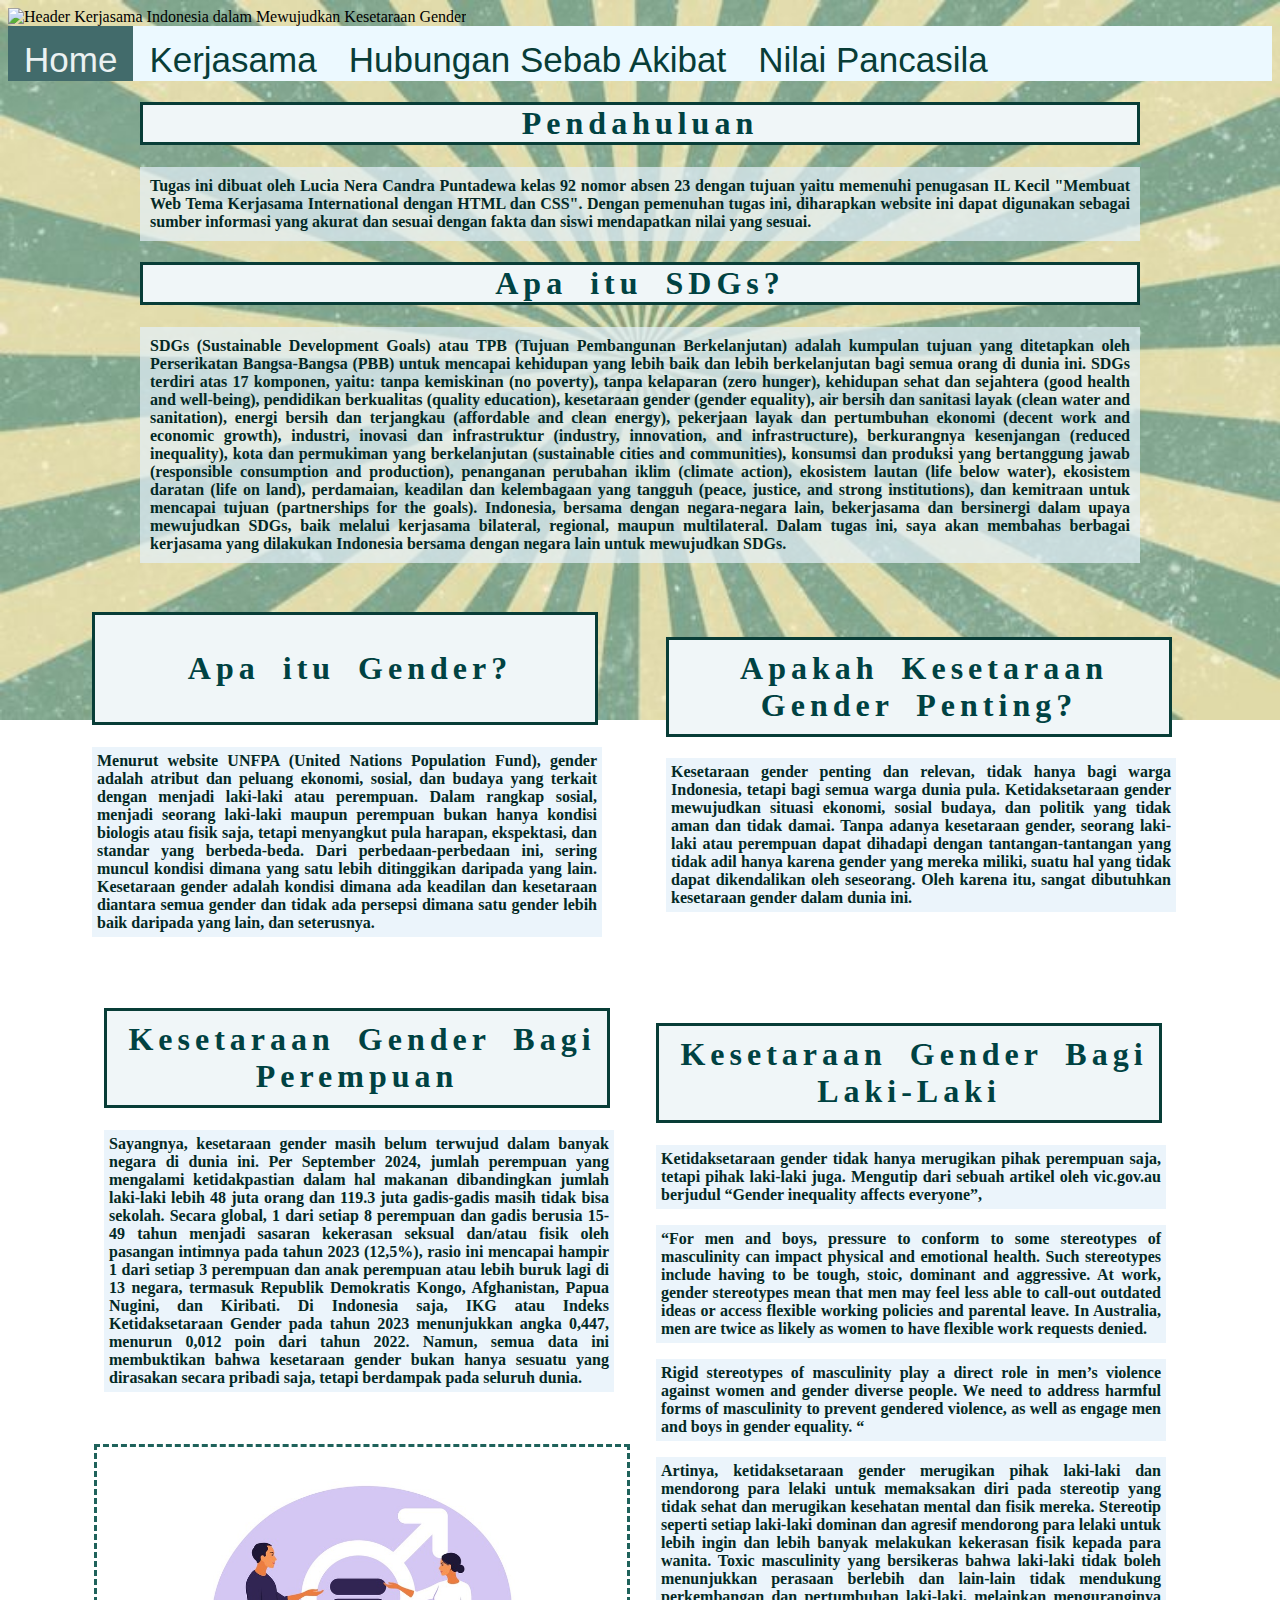
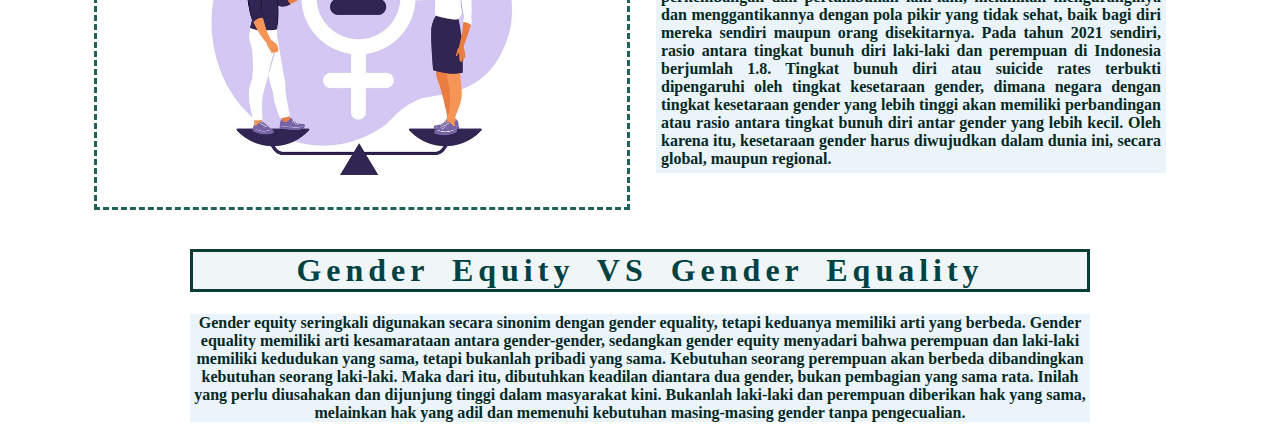
==== index.html @ c9126374 "Add files via upload" ====
<!DOCTYPE html>
<html>

<head>
    <title>Kerjasama Indonesia Secara Multilateral Dalam Mewujudkan Kesetaraan Gender</title>
    <link rel="stylesheet" href="index.css">
    <img class="header" src="header (1).png" alt="Header Kerjasama Indonesia dalam Mewujudkan Kesetaraan Gender">
    <ul>
        <li><a class="active">Home</a></li>
        <li class="kdropdown">
            <a class="kdropbtn" href="">Kerjasama</a>
            <div class="kdropdown-content">
                <a href="kb.html">Kerjasama Bilateral</a>
                <a href="kr.html">Kerjasama Regional</a>
                <a href="km.html">Kerjasama Multilateral</a>
            </div>
        </li>
        <li><a class="ddropdown" href="dampak.html">Hubungan Sebab Akibat</a></li>
        <li><a class="ndropdown" href="nilai.html">Nilai Pancasila</a></li>
        <li><a class="sdropdown" href="saran.html">Kesimpulan dan Saran</a></li>
    </ul>
</head>
<center>
    <div class="pendahuluan">
        <h1 class="peh">Pendahuluan</h1>
        <p class="pe">Tugas ini dibuat oleh Lucia Nera Candra Puntadewa kelas 92 nomor absen 23 dengan
            tujuan yaitu memenuhi penugasan IL Kecil "Membuat Web Tema Kerjasama International dengan HTML
            dan CSS". Dengan pemenuhan tugas ini, diharapkan website ini dapat digunakan sebagai sumber
            informasi yang akurat dan sesuai dengan fakta dan siswi mendapatkan nilai yang sesuai.</p>
    </div>
</center>
<center>
    <div class="sh">
        <h1 class="sdgh">Apa itu SDGs?</h1>
        <p class="sdg">SDGs (Sustainable Development Goals) atau TPB (Tujuan Pembangunan Berkelanjutan) adalah kumpulan
            tujuan yang ditetapkan oleh Perserikatan Bangsa-Bangsa (PBB) untuk mencapai kehidupan yang lebih baik dan
            lebih berkelanjutan bagi semua orang di dunia ini. SDGs terdiri atas 17 komponen, yaitu: tanpa kemiskinan
            (no poverty), tanpa kelaparan (zero hunger), kehidupan sehat dan sejahtera (good health and well-being),
            pendidikan berkualitas (quality education), kesetaraan gender (gender equality), air bersih dan sanitasi
            layak (clean water and sanitation), energi bersih dan terjangkau (affordable and clean energy), pekerjaan
            layak dan pertumbuhan ekonomi (decent work and economic growth), industri, inovasi dan infrastruktur
            (industry, innovation, and infrastructure), berkurangnya kesenjangan (reduced inequality), kota dan
            permukiman yang berkelanjutan (sustainable cities and communities), konsumsi dan produksi yang bertanggung
            jawab (responsible consumption and production), penanganan perubahan iklim (climate action), ekosistem
            lautan (life below water), ekosistem daratan (life on land), perdamaian, keadilan dan kelembagaan yang
            tangguh (peace, justice, and strong institutions), dan kemitraan untuk mencapai tujuan (partnerships for the
            goals). Indonesia, bersama dengan negara-negara lain, bekerjasama dan bersinergi dalam upaya mewujudkan
            SDGs, baik melalui kerjasama bilateral, regional, maupun multilateral. Dalam tugas ini, saya akan membahas
            berbagai kerjasama yang dilakukan Indonesia bersama dengan negara lain untuk mewujudkan SDGs.</p>
    </div>
</center>
<center>
    <table>
        <tr>
            <div class="genderr">

                <td>
                    <div class="gh">
                        <h1 class="genderh">Apa itu Gender?</h1>
                        <p class="gender">Menurut website UNFPA (United Nations Population Fund), gender adalah atribut
                            dan peluang
                            ekonomi, sosial, dan budaya
                            yang terkait dengan menjadi laki-laki atau perempuan. Dalam rangkap sosial, menjadi seorang
                            laki-laki
                            maupun
                            perempuan bukan hanya kondisi biologis atau fisik saja, tetapi menyangkut pula harapan,
                            ekspektasi, dan
                            standar yang
                            berbeda-beda. Dari perbedaan-perbedaan ini, sering muncul kondisi dimana yang satu lebih
                            ditinggikan
                            daripada yang
                            lain. Kesetaraan gender adalah kondisi dimana ada keadilan dan kesetaraan diantara semua
                            gender dan
                            tidak ada
                            persepsi dimana satu gender lebih baik daripada yang lain, dan seterusnya.</p>
                    </div>
                </td>
                <td>
                    <div class="ph">
                        <h1 class="pentingh">Apakah Kesetaraan Gender Penting?</h1>
                        <p class="penting">Kesetaraan gender penting dan relevan, tidak hanya bagi warga Indonesia,
                            tetapi bagi
                            semua warga dunia pula.
                            Ketidaksetaraan gender mewujudkan situasi ekonomi, sosial budaya, dan politik yang tidak
                            aman dan tidak
                            damai. Tanpa
                            adanya kesetaraan gender, seorang laki-laki atau perempuan dapat dihadapi dengan
                            tantangan-tantangan
                            yang tidak adil
                            hanya karena gender yang mereka miliki, suatu hal yang tidak dapat dikendalikan oleh
                            seseorang. Oleh
                            karena itu,
                            sangat dibutuhkan kesetaraan gender dalam dunia ini.</p>
                    </div>
                </td>
            </div>
        </tr>
</center>
<tr>
    <td>
        <div class="ph" class="lelah">
            <h1 class="perempuanh">Kesetaraan Gender Bagi Perempuan</h1>
            <p class="perempuan">Sayangnya, kesetaraan gender masih belum terwujud dalam banyak negara di dunia ini. Per
                September 2024, jumlah
                perempuan yang mengalami ketidakpastian dalam hal makanan dibandingkan jumlah laki-laki lebih 48 juta
                orang dan
                119.3 juta gadis-gadis masih tidak bisa sekolah. Secara global, 1 dari setiap 8 perempuan dan gadis
                berusia 15-49
                tahun menjadi sasaran kekerasan seksual dan/atau fisik oleh pasangan intimnya pada tahun 2023 (12,5%),
                rasio ini
                mencapai hampir 1 dari setiap 3 perempuan dan anak perempuan atau lebih buruk lagi di 13 negara,
                termasuk Republik
                Demokratis Kongo, Afghanistan, Papua Nugini, dan Kiribati. Di Indonesia saja, IKG atau Indeks
                Ketidaksetaraan Gender
                pada tahun 2023 menunjukkan angka 0,447, menurun 0,012 poin dari tahun 2022. Namun, semua data ini
                membuktikan bahwa
                kesetaraan gender bukan hanya sesuatu yang dirasakan secara pribadi saja, tetapi berdampak pada seluruh
                dunia.</p>
        </div>
    </td>
    <td rowspan="2">
        <div class="la" class="lelah">
            <h1 class="lakih">Kesetaraan Gender Bagi Laki-Laki</h1>
            <p class="laki">Ketidaksetaraan gender tidak hanya merugikan pihak perempuan saja, tetapi pihak laki-laki
                juga. Mengutip dari sebuah
                artikel oleh vic.gov.au berjudul “Gender inequality affects everyone”,</p>
            <p class="laki">“For men and boys, pressure to conform to some stereotypes of masculinity can impact
                physical and emotional health. Such stereotypes include having to be tough, stoic, dominant and
                aggressive.
                At work, gender stereotypes mean that men may feel less able to call-out outdated ideas or access
                flexible working policies and parental leave. In Australia, men are twice as likely as women to have
                flexible work requests denied.</p>
            <p class="laki">Rigid stereotypes of masculinity play a direct role in men’s violence against women and
                gender diverse people. We need to address harmful forms of masculinity to prevent gendered violence, as
                well as engage men and boys in gender equality. “
            <p class="laki">Artinya, ketidaksetaraan gender merugikan pihak laki-laki dan mendorong para lelaki untuk
                memaksakan diri pada
                stereotip yang tidak sehat dan merugikan kesehatan mental dan fisik mereka. Stereotip seperti setiap
                laki-laki dominan dan agresif mendorong para lelaki untuk lebih ingin dan lebih banyak melakukan
                kekerasan fisik kepada para wanita. Toxic masculinity yang bersikeras bahwa laki-laki tidak boleh
                menunjukkan perasaan berlebih dan lain-lain tidak mendukung perkembangan dan pertumbuhan laki-laki,
                melainkan menguranginya dan menggantikannya dengan pola pikir yang tidak sehat, baik bagi diri mereka
                sendiri maupun orang disekitarnya. Pada tahun 2021 sendiri, rasio antara tingkat bunuh diri laki-laki
                dan perempuan di Indonesia berjumlah 1.8. Tingkat bunuh diri atau suicide rates terbukti dipengaruhi
                oleh tingkat kesetaraan gender, dimana negara dengan tingkat kesetaraan gender yang lebih tinggi akan
                memiliki perbandingan atau rasio antara tingkat bunuh diri antar gender yang lebih kecil. Oleh karena
                itu, kesetaraan gender harus diwujudkan dalam dunia ini, secara global, maupun regional.</p>
        </div>
    </td>
</tr>
<tr>
    <td>
        <div class="ge" class="lelah"><img class="imgge" src="GENDER-EQUALITY.jpg" alt=""></div>
    </td>
</tr>
</table>
<div class="equity">
    <h1 class="equityh">Gender Equity VS Gender Equality</h1>
    <p class="equity">Gender equity seringkali digunakan secara sinonim dengan gender equality, tetapi keduanya
        memiliki arti yang berbeda. Gender equality memiliki arti kesamarataan antara gender-gender, sedangkan
        gender equity menyadari bahwa perempuan dan laki-laki memiliki kedudukan yang sama, tetapi bukanlah pribadi
        yang sama. Kebutuhan seorang perempuan akan berbeda dibandingkan kebutuhan seorang laki-laki. Maka dari itu,
        dibutuhkan keadilan diantara dua gender, bukan pembagian yang sama rata. Inilah yang perlu diusahakan dan
        dijunjung tinggi dalam masyarakat kini. Bukanlah laki-laki dan perempuan diberikan hak yang sama, melainkan
        hak yang adil dan memenuhi kebutuhan masing-masing gender tanpa pengecualian. </p>
</div>

</html>
---- index.css ----
html{
    background-image: url(backgrou.jpg);
    background-size: 100%;
    background-repeat: no-repeat;
    background-attachment: fixed;
}

img.header{
    width: 100%;
    padding: 0px 0px;
}

ul{
    list-style-type: none;
    margin: 0px;
    padding: 0px;
    background-color:  #ecf9ff;
    overflow: hidden;
    width: 100%;
    height: 55px;
}

li{
    float: left;
}

@font-face {
    font-family: 'POSTERABLE';
    src: url('POSTERABLE.ttf');
    src: url('POSTERABLE.ttf') format('truetype');
}

li a{
    display: block;
    color: #083d37;
    text-align: center;
    text-decoration: none;
    padding: 8px 16px;
    font-family: 'POSTERABLE', 'Gill Sans', 'Gill Sans MT', Calibri, 'Trebuchet MS', sans-serif;
    font-size: 35px;
}

li a:hover{
    background-color: #426b6b;
    color: #ebf1f2;
}

li a.active{
    background-color: #426b6b;
    color: #ebf1f2;
}

li a, .kdropbtn{
    display: inline-block;
    color:  #083d37;;
    text-align: center;
    padding: 14px 16px;
    text-decoration: none;
}

li .kdropdown:hover, .kdropbtn:hover{
    background-color:#426b6b;
    color: white;
}

li.kdropdown{
    display: inline-block;
}

.kdropdown-content{
    display: none;
    position: absolute;
    background-color: rgb(190, 218, 218);
    min-width: 160px;
    box-shadow: 0px 8px 16px rgb(64, 84, 73);
    z-index: 1;
    font-size: 30px;
}

.kdropdown-content a{
    color:  #021c19;;
    padding: 12px 16px;
    text-decoration: none;
    display: block;
    text-align: left;
}

.kdropdown-content a:hover{
    background-color: cadetblue;
}

.kdropdown:hover .kdropdown-content{
    display: block;
}

@font-face {
    font-family: 'Super Squad';
    src: url('Super\ Squad.ttf');
    src: url('Super\ Squad.ttf') format('truetype');
}

h1{
    font-family: 'Super Squad', 'Verdana', 'Geneva', 'Tahoma', 'sans-serif';
    word-spacing: 10px;
    letter-spacing: 5px;
    color: #004242;
    background-color: #f0f6f8;
    border-width: 3px;
    border-style: solid;
    border-color: #083d37;
}

@font-face {
    font-family: 'ELEGANT TYPEWRITER Light';
    src: url(ELEGANT\ TYPEWRITER\ Regular.ttf);
}

p{
    color: #032925;
    font-family: 'ELEGANT TYPEWRITER', 'Georgia', 'Times New Roman', 'Times', 'serif';
    background-color: #e3eff9b6;
    font-weight: 700;
    padding: 0px;
}

p.pe{
    text-align: justify;
    size: 30px 20px;
    background-size: 50px;
    text-align: justify;
    padding: 10px 10px 10px 10px;
}

div.pendahuluan{
    max-width: 1000px;
}

div.sh{
    max-width: 1000px;
}

p.sdg{
    text-align: justify;
    padding: 10px;
}

p.gender{
    size: 30px 20px;
    background-size: 50px;
    max-width: 500px;
    text-align: justify;
    padding: 5px 5px 5px 5px;
}

h1.genderh{
    width: 500px;
    text-align: center;
    text-indent: 10px;
    padding: 35px 0px 35px 0px;
}

p.penting{
    size: 30px 20px;
    background-size: 50px;
    max-width: 500px;
    text-align: justify;
    padding: 5px 5px 5px 5px;
}

h1.pentingh{
    width: 500px;
    text-align: center;
    text-indent: 10px;
    padding: 10px 0px 10px 0px;
}

div.genderr{
    display: grid;
    grid-template-columns: 1fr 1fr;
}

h1.perempuanh{
    width: 500px;
    text-align: center;
    text-indent: 10px;
    padding: 10px 0px 10px 0px;
}

p.perempuan{
    size: 30px 20px;
    background-size: 50px;
    max-width: 500px;
    text-align: justify;
    padding: 5px 5px 5px 5px;
}

h1.lakih{
    width: 500px;
    text-align: center;
    text-indent: 10px;
    padding: 10px 0px 10px 0px;
}

p.laki{
    size: 30px 20px;
    background-size: 50px;
    max-width: 500px;
    text-align: justify;
    padding: 5px 5px 5px 5px;
}

div.lp{
    display: table;
    table-layout: fixed;
}

div.t-row{
    display: table-row;
}

img.imgge{
    padding: 10px;
    margin: 0px;
    max-width: 510px;
    border: #1f625b;
    border-style: dashed;
    border-width: 3px;
}

div.lelah{
    max-height: 100px;
    overflow: hidden;
}

div.ph{
    display: table-cell;
    padding: 10px;
}

div.la{
    display:table-cell;
}

div.ge{
    display: table-cell;
    padding-left: 0px;
}

td{
    padding: 10px;
}

div.equity{
    max-width: 900px;
}
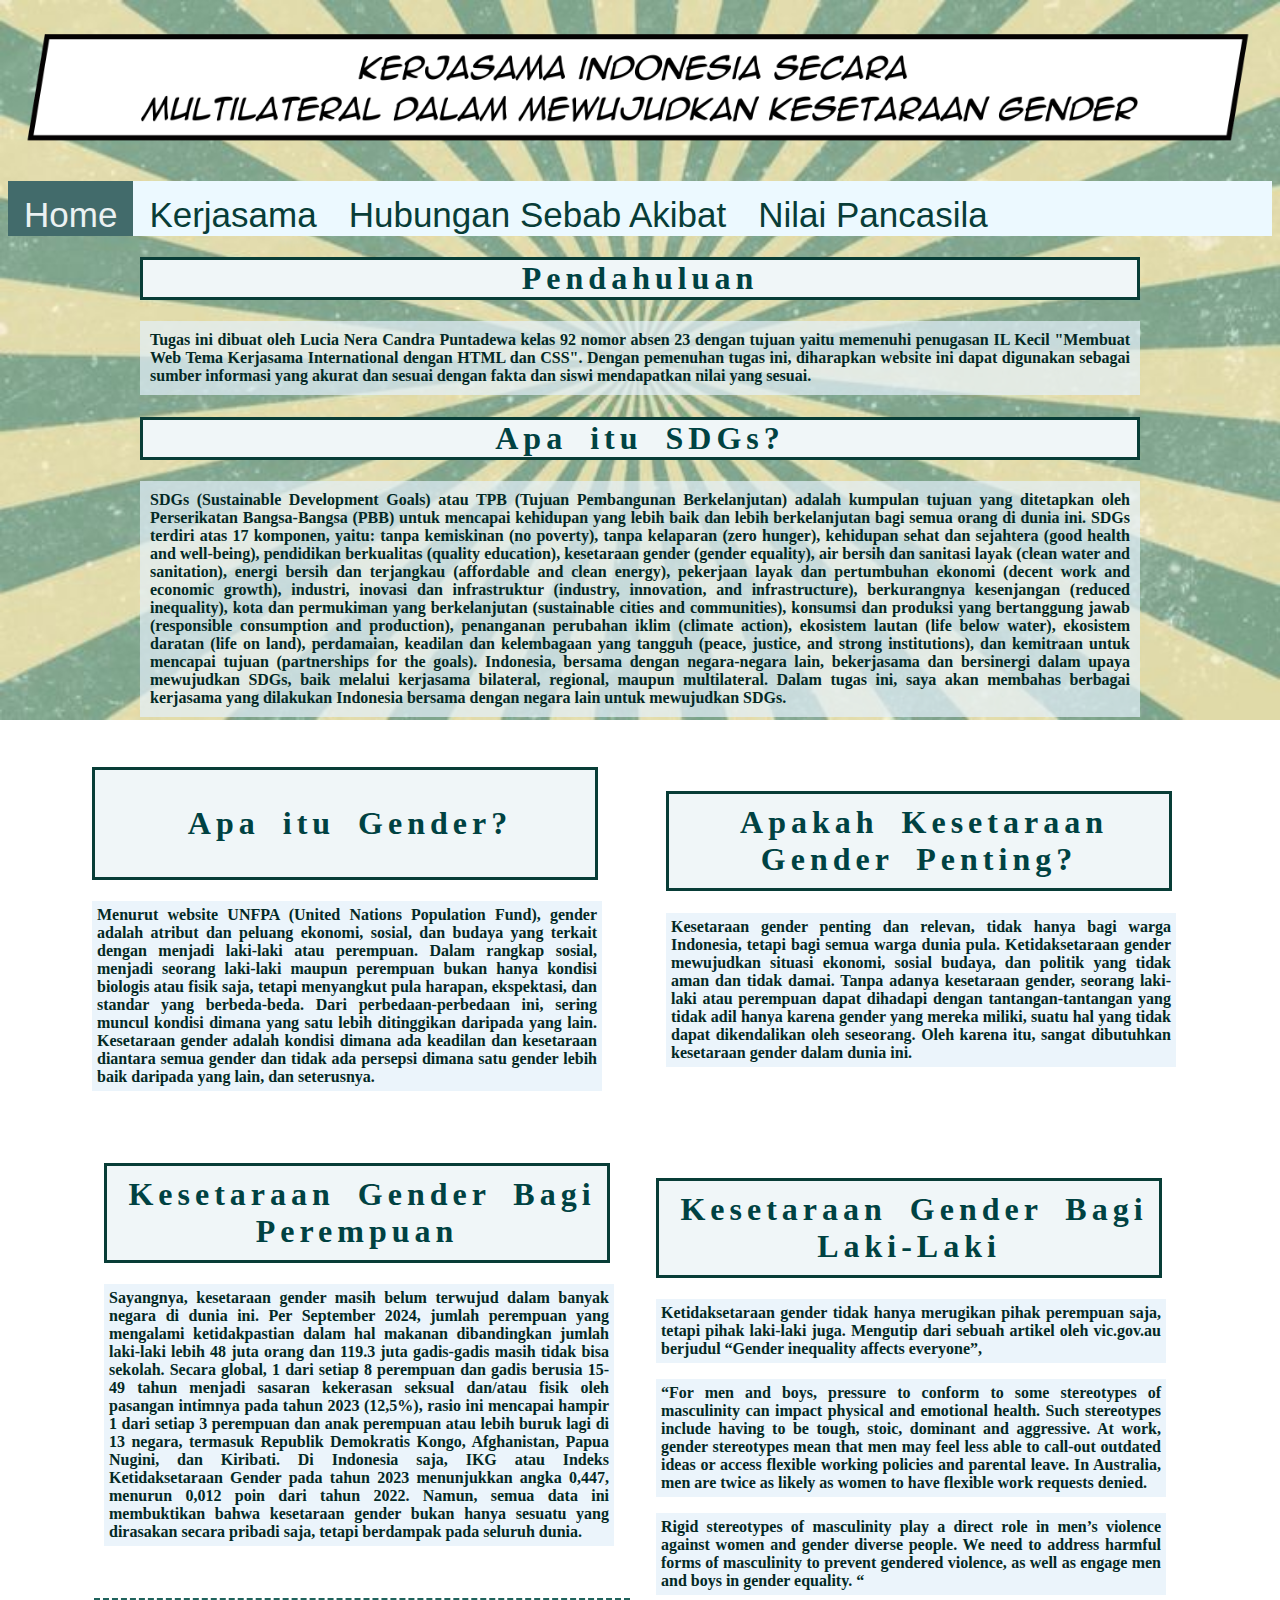
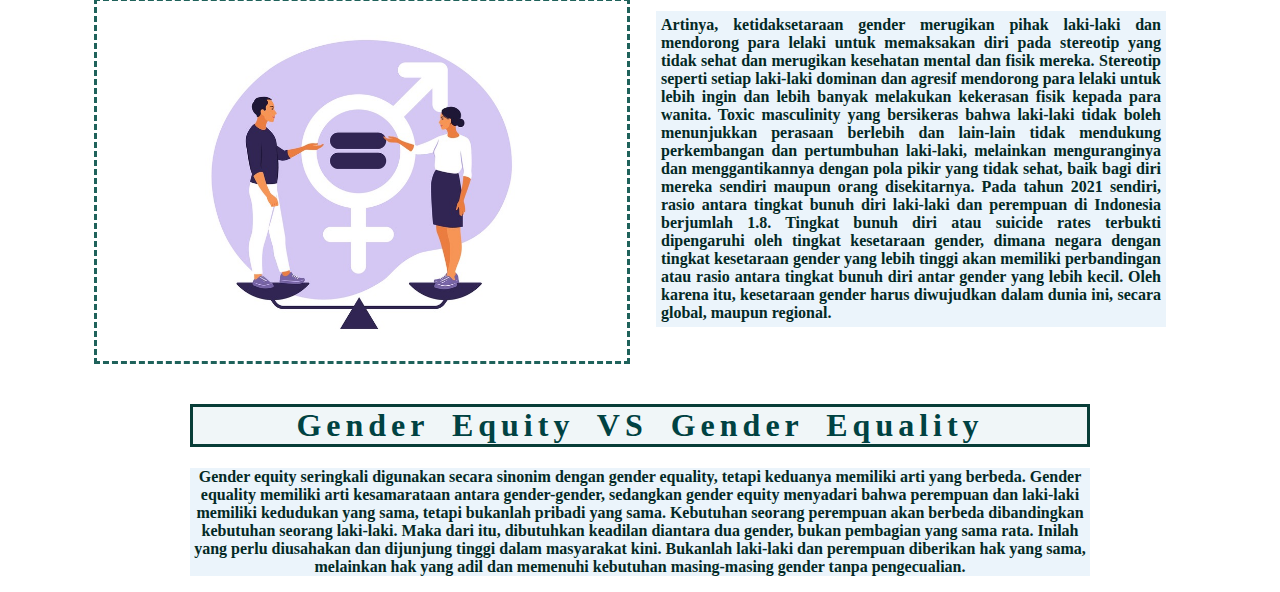
==== commit ae27017e: "Add files via upload" ====
--- a/index.html
+++ b/index.html
@@ -3,7 +3,7 @@
 
 <head>
     <title>Kerjasama Indonesia Secara Multilateral Dalam Mewujudkan Kesetaraan Gender</title>
-    <link rel="stylesheet" href="index.css">
+    <link rel="stylesheet" href="style.css">
     <img class="header" src="header (1).png" alt="Header Kerjasama Indonesia dalam Mewujudkan Kesetaraan Gender">
     <ul>
         <li><a class="active">Home</a></li>
--- a/style.css
+++ b/style.css
@@ -0,0 +1,255 @@
+html{
+    background-image: url(backgrou.jpg);
+    background-size: 100%;
+    background-repeat: no-repeat;
+    background-attachment: fixed;
+}
+
+img.header{
+    width: 100%;
+    padding: 0px 0px;
+}
+
+ul{
+    list-style-type: none;
+    margin: 0px;
+    padding: 0px;
+    background-color:  #ecf9ff;
+    overflow: hidden;
+    width: 100%;
+    height: 55px;
+}
+
+li{
+    float: left;
+}
+
+@font-face {
+    font-family: 'POSTERABLE';
+    src: url('POSTERABLE.ttf');
+    src: url('POSTERABLE.ttf') format('truetype');
+}
+
+li a{
+    display: block;
+    color: #083d37;
+    text-align: center;
+    text-decoration: none;
+    padding: 8px 16px;
+    font-family: 'POSTERABLE', 'Gill Sans', 'Gill Sans MT', Calibri, 'Trebuchet MS', sans-serif;
+    font-size: 35px;
+}
+
+li a:hover{
+    background-color: #426b6b;
+    color: #ebf1f2;
+}
+
+li a.active{
+    background-color: #426b6b;
+    color: #ebf1f2;
+}
+
+li a, .kdropbtn{
+    display: inline-block;
+    color:  #083d37;;
+    text-align: center;
+    padding: 14px 16px;
+    text-decoration: none;
+}
+
+li .kdropdown:hover, .kdropbtn:hover{
+    background-color:#426b6b;
+    color: white;
+}
+
+li.kdropdown{
+    display: inline-block;
+}
+
+.kdropdown-content{
+    display: none;
+    position: absolute;
+    background-color: rgb(190, 218, 218);
+    min-width: 160px;
+    box-shadow: 0px 8px 16px rgb(64, 84, 73);
+    z-index: 1;
+    font-size: 30px;
+}
+
+.kdropdown-content a{
+    color:  #021c19;;
+    padding: 12px 16px;
+    text-decoration: none;
+    display: block;
+    text-align: left;
+}
+
+.kdropdown-content a:hover{
+    background-color: cadetblue;
+}
+
+.kdropdown:hover .kdropdown-content{
+    display: block;
+}
+
+@font-face {
+    font-family: 'Super Squad';
+    src: url('Super\ Squad.ttf');
+    src: url('Super\ Squad.ttf') format('truetype');
+}
+
+h1{
+    font-family: 'Super Squad', 'Verdana', 'Geneva', 'Tahoma', 'sans-serif';
+    word-spacing: 10px;
+    letter-spacing: 5px;
+    color: #004242;
+    background-color: #f0f6f8;
+    border-width: 3px;
+    border-style: solid;
+    border-color: #083d37;
+}
+
+@font-face {
+    font-family: 'ELEGANT TYPEWRITER Light';
+    src: url(ELEGANT\ TYPEWRITER\ Regular.ttf);
+}
+
+p{
+    color: #032925;
+    font-family: 'ELEGANT TYPEWRITER', 'Georgia', 'Times New Roman', 'Times', 'serif';
+    background-color: #e3eff9b6;
+    font-weight: 700;
+    padding: 0px;
+}
+
+p.pe{
+    text-align: justify;
+    size: 30px 20px;
+    background-size: 50px;
+    text-align: justify;
+    padding: 10px 10px 10px 10px;
+}
+
+div.pendahuluan{
+    max-width: 1000px;
+}
+
+div.sh{
+    max-width: 1000px;
+}
+
+p.sdg{
+    text-align: justify;
+    padding: 10px;
+}
+
+p.gender{
+    size: 30px 20px;
+    background-size: 50px;
+    max-width: 500px;
+    text-align: justify;
+    padding: 5px 5px 5px 5px;
+}
+
+h1.genderh{
+    width: 500px;
+    text-align: center;
+    text-indent: 10px;
+    padding: 35px 0px 35px 0px;
+}
+
+p.penting{
+    size: 30px 20px;
+    background-size: 50px;
+    max-width: 500px;
+    text-align: justify;
+    padding: 5px 5px 5px 5px;
+}
+
+h1.pentingh{
+    width: 500px;
+    text-align: center;
+    text-indent: 10px;
+    padding: 10px 0px 10px 0px;
+}
+
+div.genderr{
+    display: grid;
+    grid-template-columns: 1fr 1fr;
+}
+
+h1.perempuanh{
+    width: 500px;
+    text-align: center;
+    text-indent: 10px;
+    padding: 10px 0px 10px 0px;
+}
+
+p.perempuan{
+    size: 30px 20px;
+    background-size: 50px;
+    max-width: 500px;
+    text-align: justify;
+    padding: 5px 5px 5px 5px;
+}
+
+h1.lakih{
+    width: 500px;
+    text-align: center;
+    text-indent: 10px;
+    padding: 10px 0px 10px 0px;
+}
+
+p.laki{
+    size: 30px 20px;
+    background-size: 50px;
+    max-width: 500px;
+    text-align: justify;
+    padding: 5px 5px 5px 5px;
+}
+
+div.lp{
+    display: table;
+    table-layout: fixed;
+}
+
+div.t-row{
+    display: table-row;
+}
+
+img.imgge{
+    padding: 10px;
+    margin: 0px;
+    max-width: 510px;
+    border: #1f625b;
+    border-style: dashed;
+    border-width: 3px;
+}
+
+div.lelah{
+    max-height: 100px;
+    overflow: hidden;
+}
+
+div.ph{
+    display: table-cell;
+    padding: 10px;
+}
+
+div.la{
+    display:table-cell;
+}
+
+div.ge{
+    display: table-cell;
+    padding-left: 0px;
+}
+
+td{
+    padding: 10px;
+}
+
+div.equity{
+    max-width: 900px;
+}